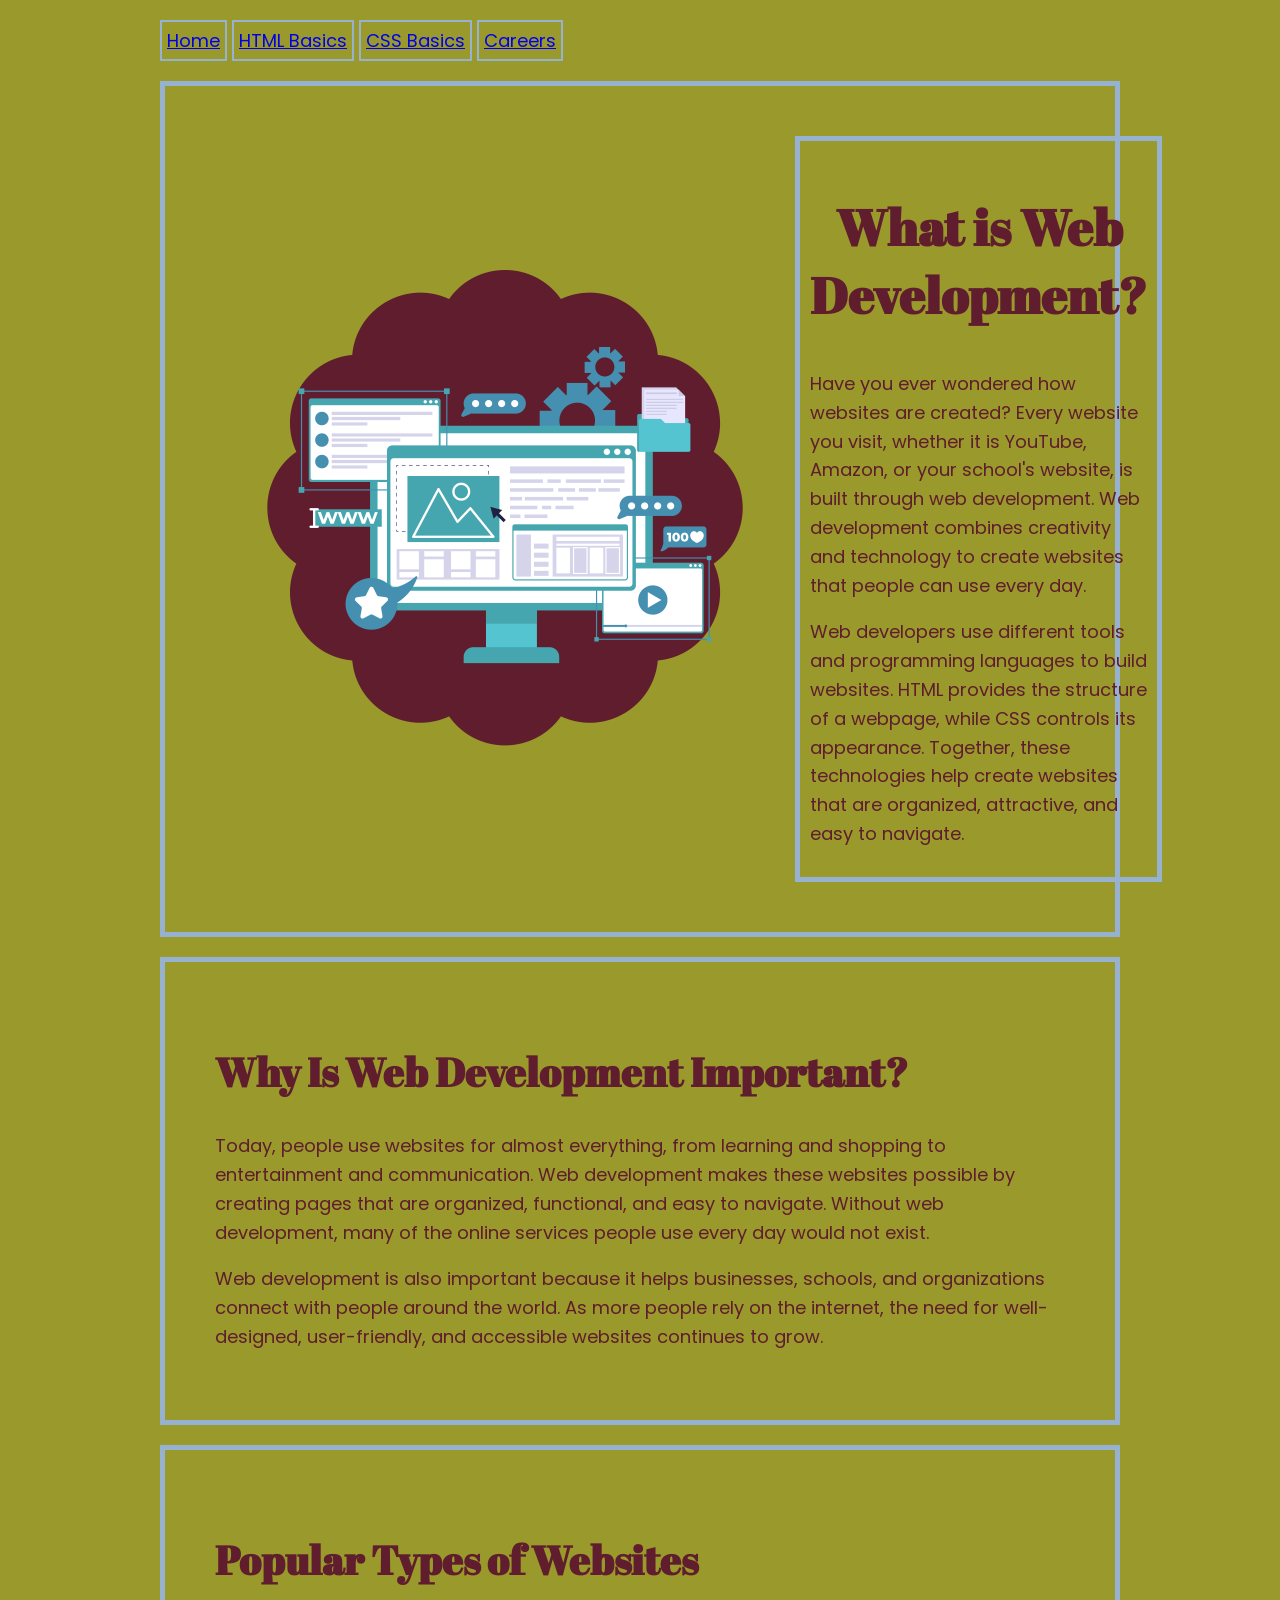
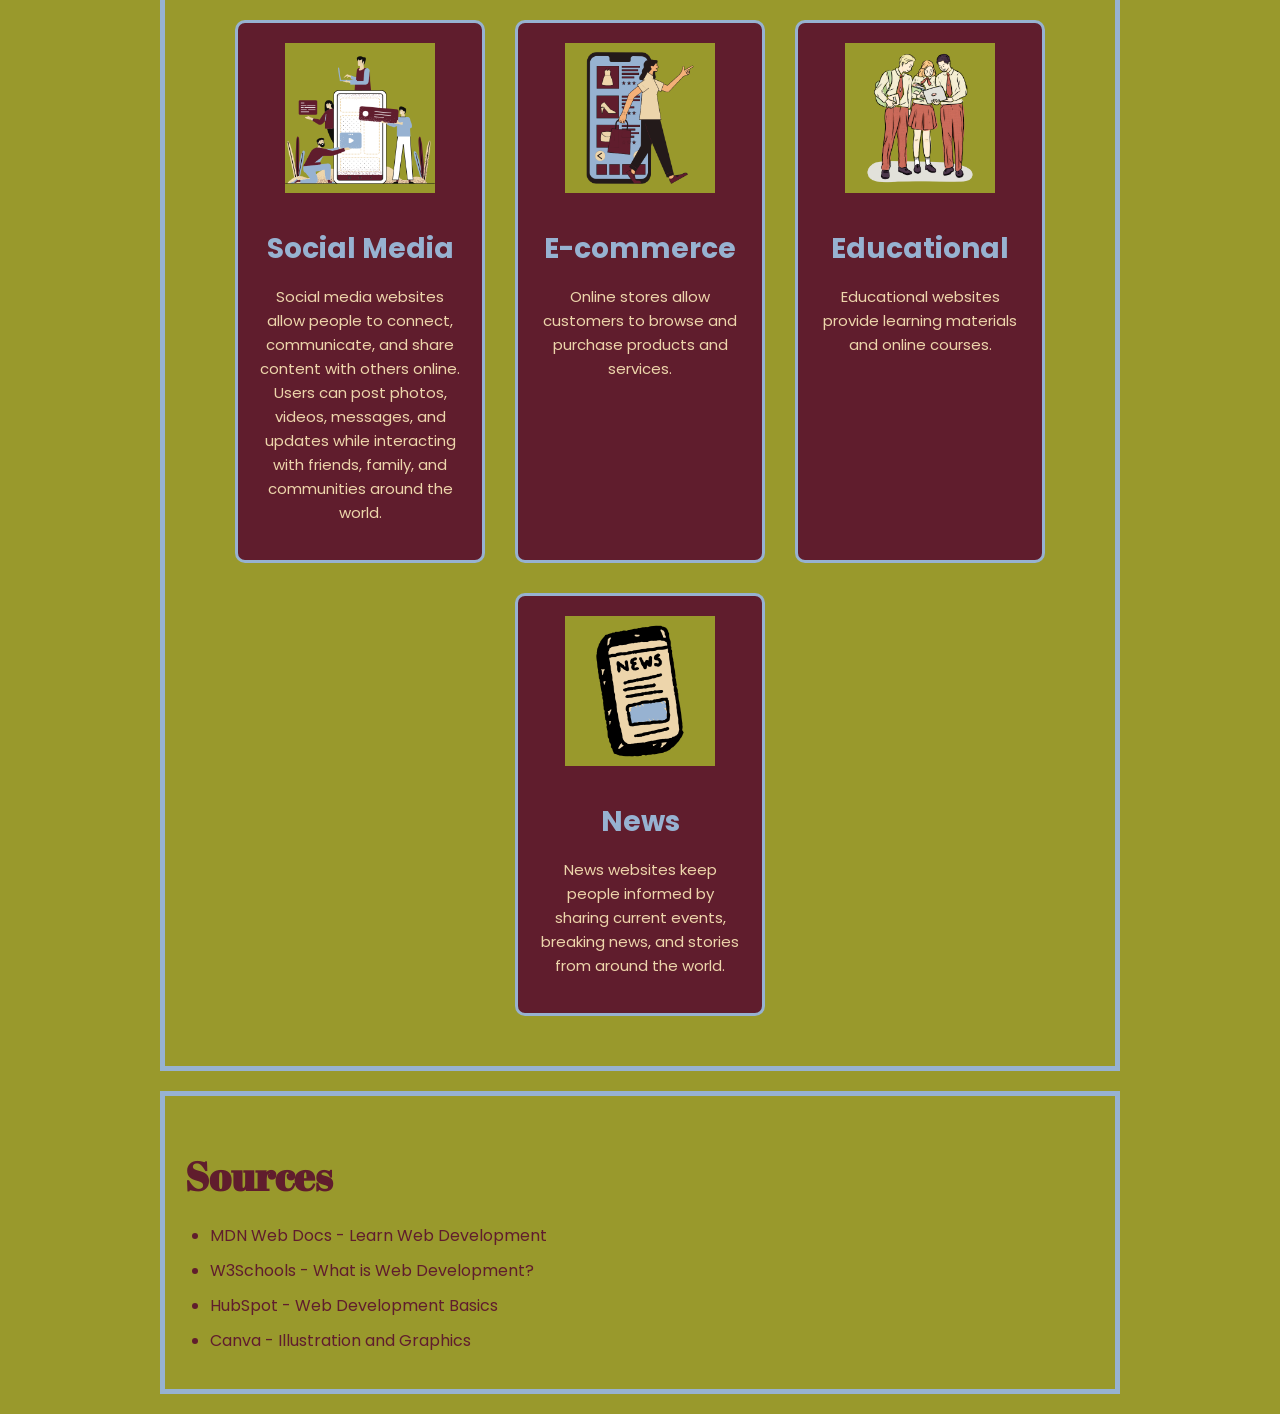
==== hw1/index.html @ e25138b1 "Complete homepage for HW1" ====
<!DOCTYPE html>
<html lang="en"> 
    <head>
        <meta charset="UTF-8">

        <!-- PAGE 1: TITLE -->
        <title>What is Web Development?</title>

        <!-- Links the HTML page to the external CSS file -->
        <link rel="stylesheet" href="style.css">

        <!-- TITLE Google font: Abril Fatface -->
        <link href="https://fonts.googleapis.com/css2?family=Abril+Fatface&family=Fascinate&display=swap" rel="stylesheet">

        <!-- PARAGRAPHS Google font: Poppins Light -->
        <link href="https://fonts.googleapis.com/css2?family=Poppins:wght@300&display=swap" rel="stylesheet">
    </head>

    <body>
        <!-- Navigation Menu -->
        <nav>
            <a href="index.html" class="active">Home</a>
            <a href="html.html">HTML Basics</a>
            <a href="css.html">CSS Basics</a>
            <a href="careers.html">Careers</a>
        </nav>

        <!-- Introduction Section -->
        <section class="intro">
            
            <!-- Left Side: Introduction Image-->
            <figure>
                <img class="intro-image" src="images/intro-image.png" alt="Web development illustration">
            </figure>

            <!-- Right Side: Introduction Paragraph-->
            <div class="intro-text">
                
                <!-- INTRO TITLE -->
                <h1 class="intro-title">What is Web Development?</h1>

                <!-- INTRO PARAGRAPH -->
                <p>
                    Have you ever wondered how websites are created? Every website you visit, whether it
                    is YouTube, Amazon, or your school's website, is built through web development.
                    Web development combines creativity and technology to create websites that people can use every day.
                </p>

                <p>
                    Web developers use different tools and programming languages to build websites.
                    HTML provides the structure of a webpage, while CSS controls its appearance.
                    Together, these technologies help create websites that are organized, attractive, and easy to navigate.
                </p>
            </div>
        </section>

        <!-- WHY IS WEB DEVELOPMENT IMPORTANT SECTION -->
        <section class="importance">
            <h2 class="importance-title"> Why Is Web Development Important?</h2>

            <p>
                Today, people use websites for almost everything, from learning and shopping to entertainment
                and communication. Web development makes these websites possible by creating pages that are organized, functional, 
                and easy to navigate. Without web development, many of the online services people use every day would not exist. 
            </p>

            <p>
                Web development is also important because it helps businesses, schools, and organizations connect with people around the world.
                As more people rely on the internet, the need for well-designed, user-friendly, and accessible websites continues to grow. 
            </p>
        </section>

        <!-- TYPES OF WEBSITES -->
        <section class="website-types">

            <!-- TITLE -->
            <h2 class="types-title">Popular Types of Websites </h2>

            <!-- Wesite Cards -->
            <div class="website-grid"> 

                <!-- Social Media -->
                <article class="website-card">
                    <img class="website-image" src="images/social-media.png" alt="Social Media">
                    <h3><strong>Social Media</strong></h3>
                    <p>Social media websites allow people to connect, communicate, and share content with others online.
                        Users can post photos, videos, messages, and updates while interacting with friends, family, 
                        and communities around the world. 
                    </p>
                </article>
                
                <!-- E-Commerce -->
                <article class="website-card">
                    <img class="website-image" src="images/e-commerce.png" alt="E-commerce website">
                    <h3><strong>E-commerce</strong></h3>
                    <p>Online stores allow customers to browse and purchase products and services.</p>
                </article>

                <!-- Educational -->
                <article class="website-card">
                    <img class="website-image" src="images/educational.png" alt="Educational website">
                    <h3><strong>Educational</strong></h3>
                    <p>Educational websites provide learning materials and online courses.</p>
                </article>

                <!-- News -->
                <article class="website-card">
                    <img class="website-image" src="images/news.png" alt="News website">
                    <h3><strong>News</strong></h3>
                    <p>
                        News websites keep people informed by sharing current events, breaking news, 
                        and stories from around the world.
                    </p>
                </article>
            </div>
        </section>

        <section class="sources"> 
            <h2>Sources</h2>

            <ul>
                <li>
                    <a href="https://developer.mozilla.org/en-US/docs/Learn_web_development" target="_blank">
                        MDN Web Docs - Learn Web Development
                    </a>
                </li>

                <li>
                    <a href="https://www.w3schools.com/whatis/" target="_blank">
                        W3Schools - What is Web Development?
                    </a>
                </li>

                <li>
                    <a href="https://blog.hubspot.com/website/website-development" target="_blank">
                        HubSpot - Web Development Basics
                    </a>
                </li>

                <li>
                    <a href="https://www.canva.com/" target="_blank">
                        Canva - Illustration and Graphics
                    </a>
                </li>
            </ul>
        </section>

    </body>
    
</html>
---- hw1/style.css ----
/* ================================================
    NAVIGATION  
==================================================*/
nav{
    margin: 20px 0;
    font-family: 'Poppins', sans-serif;
    font-size: 18px;
    color:#601d2d;
    text-align: left;
}

nav a {
    border: 2px solid #97b2d1;
    display: inline-block;
    padding: 5px 5px;
}


/* ================================================
    GLOBAL PAGE STYLE 
==================================================*/
* {
    box-sizing: border-box;
}

body{
    background-color: #99992c;
    font-family: 'Poppins', sans-serif;
    color: #601d2d;
    width: 75%;
    margin: 0 auto;
}

/* ================================================
    WHAT IS WEB DEVELOPMENT?
==================================================*/
.intro {
    border: 5px solid #97b2d1;
    margin: 20px auto 0 auto;
    display:flex;
    align-items: center; 
    justify-content: space-between;
    padding: 50px; 
    
}

.intro-text {
    border: 5px solid #97b2d1;
    padding: 10px;
}

.intro-image{
    width: 500px;
    height: auto;
}

.intro-title {
    font-family: 'Abril Fatface', serif;
    font-size: 50px;
    text-align: center;
}

p {
    font-size: 18px;
    font-weight: 400;
    line-height: 1.6;
}

/* ================================================
    WHY IS WEB DEVELOPMENT IMPORTANT?  
==================================================*/
.importance {
    border: 5px solid #97b2d1;
    margin: 20px auto 0 auto;
    align-items: center; 
    padding: 50px;
}

.importance-title {
    font-family: 'Abril Fatface', serif;
    font-size: 40px;
    text-align: left;
}

/* ================================================
    TYPES OF WEBSITES  
==================================================*/
.website-types {
    border: 5px solid #97b2d1;
    margin: 20px auto 0 auto;
    align-items: center; 
    padding: 50px;
}

.website-grid {
    display:flex;
    justify-content: center;
    gap: 30px;
    flex-wrap: wrap;
}

.website-card {
    border: 3px solid #97b2d1;
    border-radius: 10px;
    padding: 20px;
    width: 250px;
    text-align: center;
    background-color: #601d2d;
}

.types-title {
    font-family: 'Abril Fatface', serif;
    font-size: 40px;
    text-align: left;
}

.website-image {
    width: 150px;
    height: auto;
}

.website-card h3 {
    font-size: 28px;
    color: #97b2d1;
    margin-bottom: 10px;
}

.website-card p {
    font-size: 15px;
    font-weight: 400px;
    color: #EDD5AB;
}

/* ================================================
    SOURCES  
==================================================*/
.sources {
    border: 5px solid #97b2d1;
    margin: 20px auto;
    padding: 20px; 
}

.sources h2 {
    font-family: 'Abril Fatface', serif;
    font-size: 40px;
    margin-bottom: 20px;
}

.sources ul {
    list-style-type: disc;
    padding-left: 25px;
}

.sources li {
    margin-bottom: 10px;
}

.sources a {
    color:#601d2d;
    text-decoration: none;
}

.sources a:hover {
    color:#EDD5AB;
    text-decoration: underline;
}
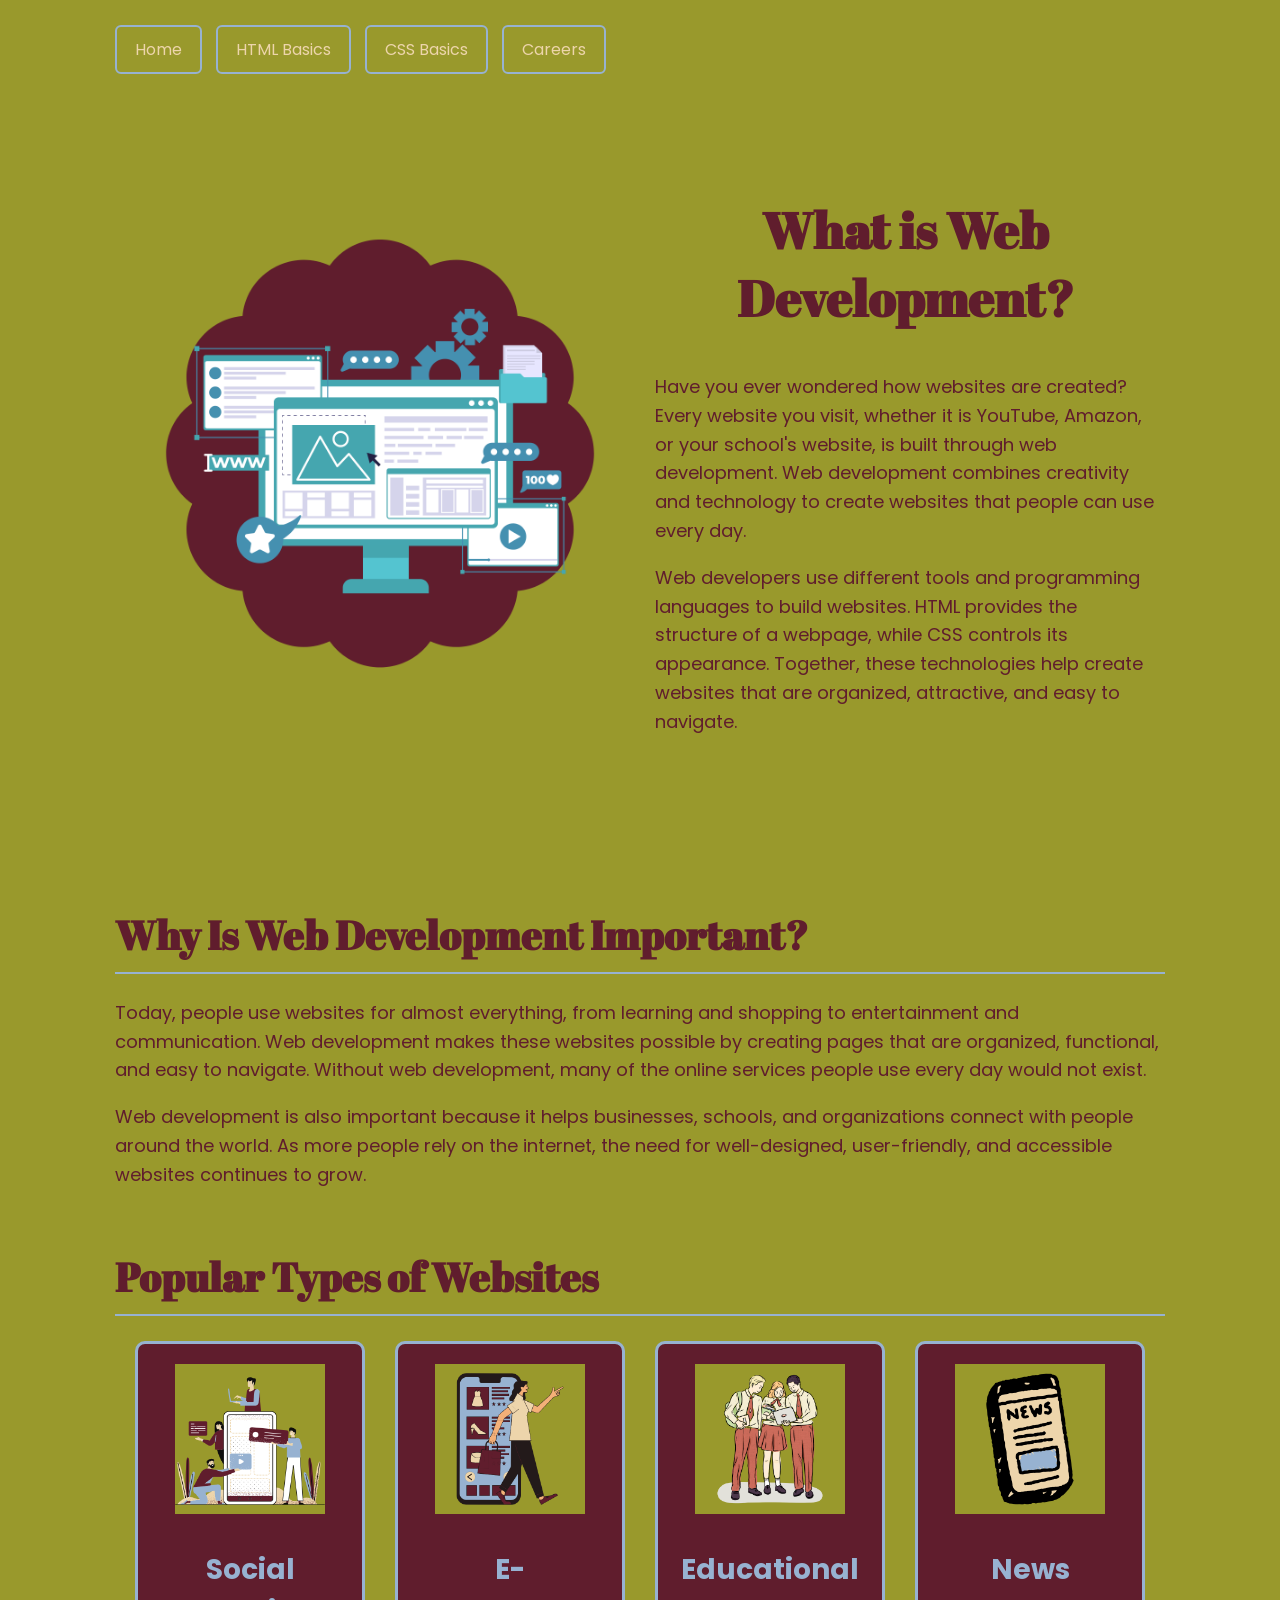
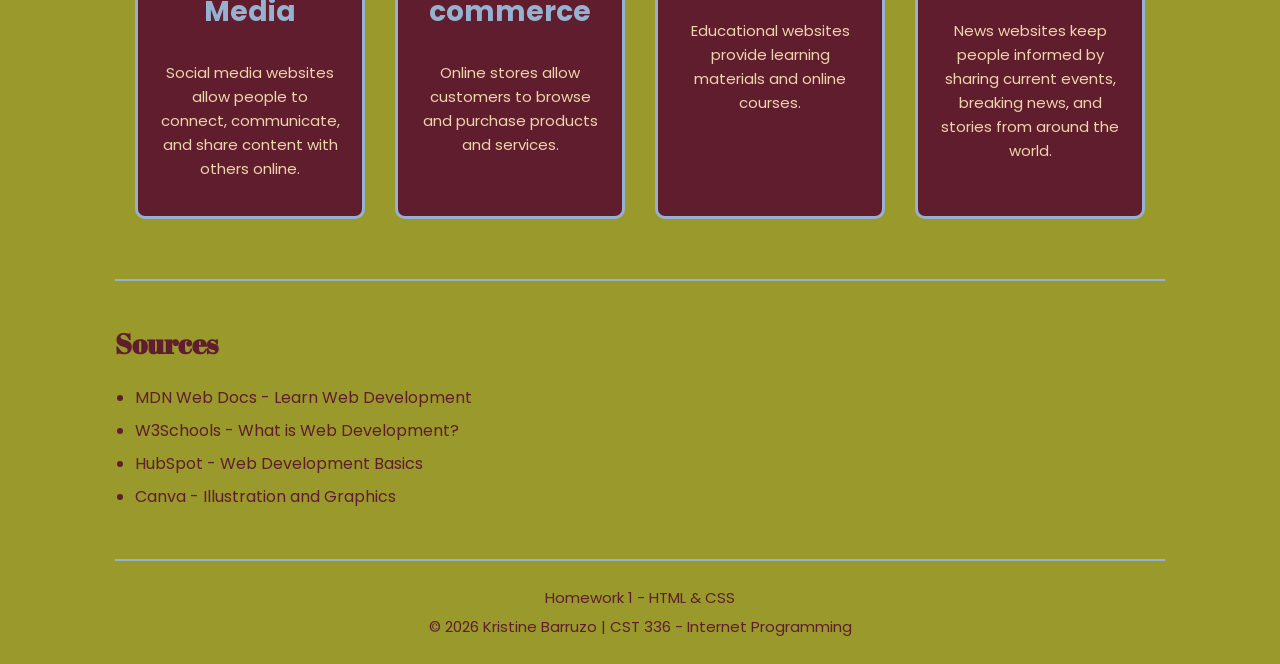
==== commit 8b25cca9: "Complete Careers page" ====
--- a/hw1/index.html
+++ b/hw1/index.html
@@ -84,8 +84,6 @@
                     <img class="website-image" src="images/social-media.png" alt="Social Media">
                     <h3><strong>Social Media</strong></h3>
                     <p>Social media websites allow people to connect, communicate, and share content with others online.
-                        Users can post photos, videos, messages, and updates while interacting with friends, family, 
-                        and communities around the world. 
                     </p>
                 </article>
                 
@@ -145,6 +143,17 @@
             </ul>
         </section>
 
+        <!-- Footer Section -->
+        <footer>
+            <p>
+                Homework 1 - HTML & CSS
+            </p>
+
+            <p> 
+                &copy; 2026 Kristine Barruzo | CST 336 - Internet Programming
+            </p>
+        </footer>
+
     </body>
     
 </html>
--- a/hw1/style.css
+++ b/hw1/style.css
@@ -2,17 +2,41 @@
     NAVIGATION  
 ==================================================*/
 nav{
-    margin: 20px 0;
-    font-family: 'Poppins', sans-serif;
-    font-size: 18px;
+    margin: 25px 0 40px; 
+}
+
+/* Navigation Buttons */
+nav a {
+    display: inline-block;
+    padding: 10px 18px; 
+    margin-right: 10px;
+
+    background-color: #99992c;
+    border: 2px solid #97b2d1;
+    border-radius: 6px;
+
+    color: #EDD5AB;
+    text-decoration: none;
+
+    transition: 0.3s;
+}
+
+/* Current Page */
+nav a:active {
+    background-color: #601d2d;
+    color:#EDD5AB;
+}
+
+/* Visited Navigation Link */
+nav a:visited {
+    background-color: #97b2d1;
     color:#601d2d;
-    text-align: left;
-}
-
-nav a {
-    border: 2px solid #97b2d1;
-    display: inline-block;
-    padding: 5px 5px;
+}
+
+/* Navigation link hover effect */
+nav a:hover {
+    background-color:#601d2d;
+    color:#EDD5AB;
 }
 
 
@@ -25,33 +49,33 @@
 
 body{
     background-color: #99992c;
+    color: #601d2d;
     font-family: 'Poppins', sans-serif;
-    color: #601d2d;
-    width: 75%;
+
+    width: 90%;
+    max-width: 1050px;
     margin: 0 auto;
 }
 
-/* ================================================
-    WHAT IS WEB DEVELOPMENT?
+p {
+    font-size: 18px;
+    line-height: 1.6;
+}
+
+
+/* ================================================
+    INTRO SECTION 
 ==================================================*/
 .intro {
-    border: 5px solid #97b2d1;
-    margin: 20px auto 0 auto;
-    display:flex;
+    margin: 40px auto;
+    padding: 30px 0; 
+    display: flex; 
+    justify-content: space-between;
     align-items: center; 
-    justify-content: space-between;
-    padding: 50px; 
-    
 }
 
 .intro-text {
-    border: 5px solid #97b2d1;
     padding: 10px;
-}
-
-.intro-image{
-    width: 500px;
-    height: auto;
 }
 
 .intro-title {
@@ -60,58 +84,35 @@
     text-align: center;
 }
 
-p {
-    font-size: 18px;
-    font-weight: 400;
-    line-height: 1.6;
-}
-
-/* ================================================
-    WHY IS WEB DEVELOPMENT IMPORTANT?  
+/* ================================================
+    IMPORTANCE 
 ==================================================*/
 .importance {
-    border: 5px solid #97b2d1;
-    margin: 20px auto 0 auto;
-    align-items: center; 
-    padding: 50px;
-}
-
-.importance-title {
-    font-family: 'Abril Fatface', serif;
-    font-size: 40px;
-    text-align: left;
-}
-
-/* ================================================
-    TYPES OF WEBSITES  
+    margin: 60px 0;
+    padding-top: 20px;
+}
+
+/* ================================================
+    WEBSITE TYPES  
 ==================================================*/
 .website-types {
-    border: 5px solid #97b2d1;
-    margin: 20px auto 0 auto;
-    align-items: center; 
-    padding: 50px;
+    margin: 60px 0;
 }
 
 .website-grid {
     display:flex;
     justify-content: center;
+    flex-wrap: wrap;
     gap: 30px;
-    flex-wrap: wrap;
 }
 
 .website-card {
+    width: 230px;
+    padding: 20px;
     border: 3px solid #97b2d1;
     border-radius: 10px;
-    padding: 20px;
-    width: 250px;
-    text-align: center;
-    background-color: #601d2d;
-}
-
-.types-title {
-    font-family: 'Abril Fatface', serif;
-    font-size: 40px;
-    text-align: left;
+    background-color: #601d2d;
+    text-align: center;
 }
 
 .website-image {
@@ -122,37 +123,192 @@
 .website-card h3 {
     font-size: 28px;
     color: #97b2d1;
-    margin-bottom: 10px;
 }
 
 .website-card p {
     font-size: 15px;
-    font-weight: 400px;
     color: #EDD5AB;
 }
 
 /* ================================================
+    HTML TAGS 
+==================================================*/
+.html-tags {
+    margin: 60px 0;
+}
+
+/* Grid */
+.tags-grid {
+    display: flex;
+    justify-content: center;
+    flex-wrap: wrap;
+    gap: 25px;
+}
+
+/* Cards */
+.tag-card {
+    width: 230px;
+    padding: 20px; 
+    border: 3px solid #97b2d1;
+    text-align: center;
+    background-color: #601d2d;
+    color: #EDD5AB;
+    text-align: center;
+}
+
+/* Tag */
+.tag-code {
+    font-family: monospace;
+    font-size: 32px;
+    color:#97b2d1;
+}
+
+/* ================================================
+    BASIC HTML STRUCTURE  
+==================================================*/
+.html-image {
+    width: 480px;
+}
+.html-structure {
+    margin: 60px 0;
+}
+
+.structure-grid {
+    display:flex;
+    justify-content: space-between;
+    align-items: flex-start;
+    gap: 40px;
+}
+
+.structure-text {
+    flex:1; 
+}
+
+.structure-grid .code-example {
+    flex:1;
+    margin: 0;
+}
+
+/* ================================================
+    SHARED CODE BOX  
+==================================================*/
+.code-example {
+    border: 3px solid #97b2d1;
+    background-color: #601d2d;
+    color:#EDD5AB;
+    padding: 25px;
+    font-family: monospace;
+    font-size: 16px;
+    line-height: 1.6;
+    white-space: pre-wrap;
+    word-break: break-word;
+    overflow-x: hidden;
+}
+
+.types-title,
+.tags-title,
+.structure-title,
+.properties-title,
+.importance-title, 
+.career-title {
+    font-family: 'Abril Fatface', serif;
+    font-size: 40px; 
+    margin-bottom: 25px;
+    padding-bottom: 10px;
+    border-bottom: 2px solid #97b2d1;
+}
+
+.intro-image,
+.css-image,
+.career-image {
+    width:450px;
+    height:auto;
+}
+
+/* ================================================
+    CSS Properties  
+==================================================*/
+.css-properties {
+    margin: 60px 0;
+}
+
+.properties-grid {
+    display:flex;
+    justify-content: center;
+    flex-wrap: wrap;
+    gap:25px;
+}
+
+.property-card {
+    width: 230px;
+    padding: 20px;
+    border: 3px solid #97b2d1;
+    background-color: #601d2d;
+    color:#EDD5AB;
+    text-align: center; 
+}
+
+.property-name {
+    font-family: monospace;
+    font-size: 20px; 
+    color:#97b2d1;
+}
+
+.property-card p {
+    color:#EDD5AB;
+    font-size: 16px;
+}
+
+.property-card .property-example {
+    margin-top: 25px;
+    font-family: monospace;
+    color:#c7d9ee;
+    font-size: 17px;
+}
+
+/* ================================================
+    CAREERS
+==================================================*/
+.career-row {
+    display: grid; 
+    grid-template-columns: 240px 1fr; 
+    column-gap: 25px;
+
+    align-items: start;
+    margin: 35px 0; 
+}
+
+.career-row h3 {
+    color:#601d2d; 
+    margin: 0;
+    font-size: 22px; 
+}
+
+.career-row p {
+    margin: 0;
+    line-height: 1.6;
+}
+
+/* ================================================
     SOURCES  
 ==================================================*/
 .sources {
-    border: 5px solid #97b2d1;
-    margin: 20px auto;
-    padding: 20px; 
+    margin: 40px auto;
+    padding-top: 20px;
+    border-top: 2px solid #97b2d1;
 }
 
 .sources h2 {
     font-family: 'Abril Fatface', serif;
-    font-size: 40px;
-    margin-bottom: 20px;
+    font-size: 28px;
 }
 
 .sources ul {
-    list-style-type: disc;
-    padding-left: 25px;
+    padding-left: 20px;
 }
 
 .sources li {
-    margin-bottom: 10px;
+    margin-bottom: 8px;
 }
 
 .sources a {
@@ -163,4 +319,20 @@
 .sources a:hover {
     color:#EDD5AB;
     text-decoration: underline;
+}
+
+/* ================================================
+    FOOTER  
+==================================================*/
+footer {
+    margin-top: 50px;
+    padding: 20px 0;
+    border-top: 2px solid #97b2d1;
+    text-align: center;
+}
+
+footer p {
+    margin: 5px 0; 
+    font-size: 15px;
+    color:#601d2d;
 }
